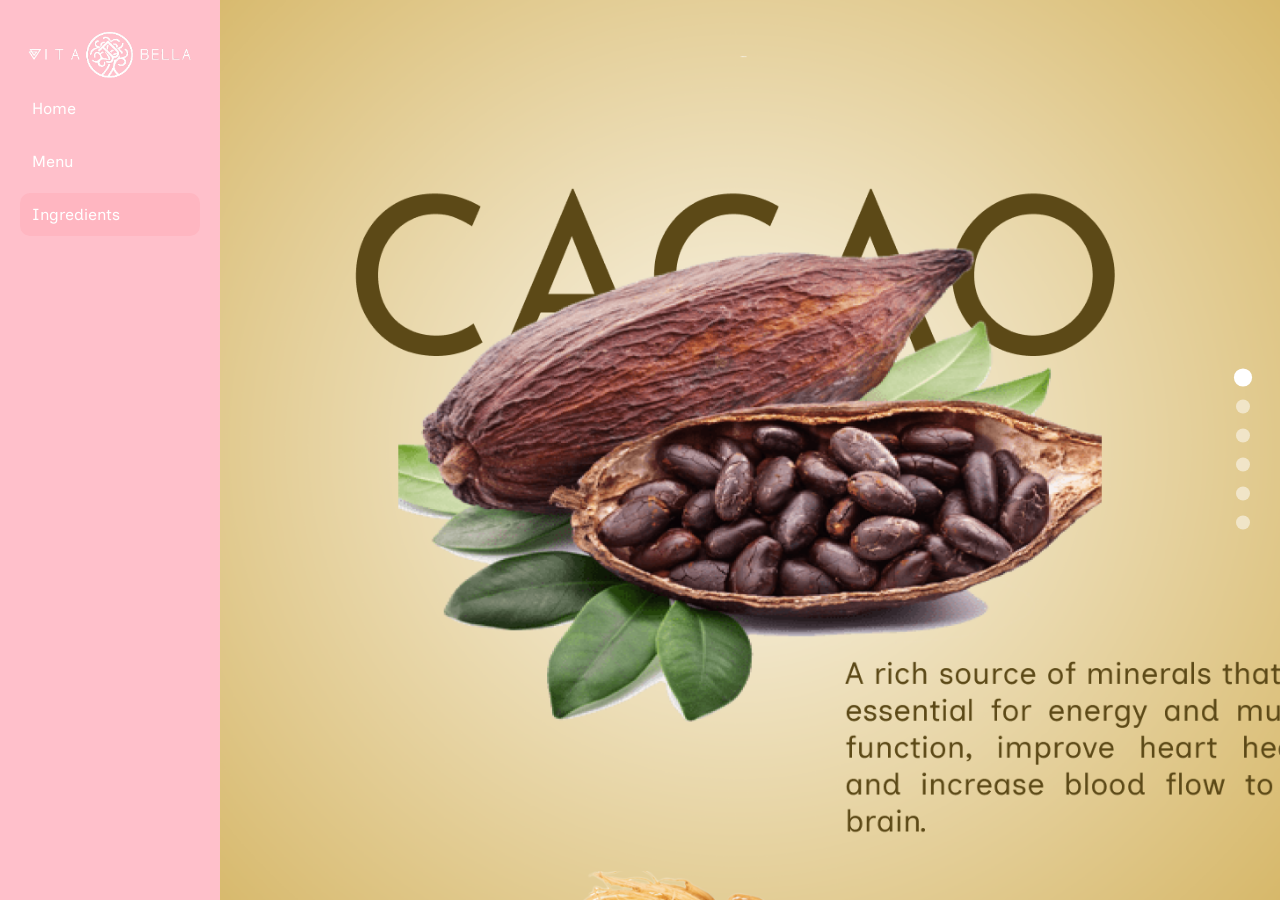
==== ingredients.html @ 22fc52ff "Add files via upload" ====
<!DOCTYPE html>
<html lang="en">
<head>
  <meta charset="UTF-8">
  <meta name="viewport" content="width=device-width, initial-scale=1.0">
  <title>Vita Bella Menu</title>
  <link rel="preconnect" href="https://fonts.googleapis.com">
  <link rel="preconnect" href="https://fonts.gstatic.com" crossorigin>
  <link href="https://fonts.googleapis.com/css2?family=Inclusive+Sans:ital,wght@0,300..700;1,300..700&display=swap" rel="stylesheet">
  <link rel="stylesheet" href="ingredients.css">
</head>
<body>

<aside class="menu-sidebar">
    <img class="logo" src="Vita Bella Logo.png" alt="Vita Bella Logo">

    <nav>
        <ul>
            <li><a href="index.html">Home</a></li>
            <li><a href="menu.html">Menu</a></li>
            <li class="active"><a href="ingredients.html">Ingredients</a></li>
        </ul>
    </nav>
</aside>

<main class="main">
    <section class="ingredients-slider">

        <div class="slides">

            <div class="slide active">
                <img src="Cacao Page.png" alt="Cacao">
            </div>

            <div class="slide">
                <img src="Ginseng Page.png" alt="Ginseng">
            </div>

            <div class="slide">
                <img src="Stevia Page.png" alt="Stevia">
            </div>

            <div class="slide">
                <img src="Moringa Page.png" alt="Moringa">
            </div>
            
            <div class="slide">
                <img src="Green tea Page.png" alt="Green Tea">
            </div>

            <div class="slide">
                <img src="Powder Page.png" alt="Glutathione Collagen Carnitine Powder">
            </div>
        </div>

        <div class="slider-nav">
            <button class="nav-dot active"></button>
            <button class="nav-dot"></button>
            <button class="nav-dot"></button>
            <button class="nav-dot"></button>
            <button class="nav-dot"></button>
            <button class="nav-dot"></button>
        </div>
        
    </section>
</main>

<script src="ingredients.js"></script>
</body>
---- ingredients.css ----
* {
    margin: 0;
    padding: 0;
    box-sizing: border-box;
    font-family: Inclusive Sans, sans-serif;
}

body {
    display: flex;
    background: #f5f1ea;
}

.menu-sidebar {
    width: 220px;
    height: 100vh;
    background: pink;
    color: white;
    position: fixed;
    left: 0;
    top: 0;
    padding: 20px;
}

.logo {
    height: 63px;
    width: auto;
    object-fit: contain;
}

.menu-sidebar ul {
    list-style: none;
}

.menu-sidebar li {
    padding: 12px;
    margin-bottom: 10px;
    cursor: pointer;
    border-radius: 10px;
    transition: 0.3s;
}

.menu-sidebar li:hover {
    background: rgba(255,255,255,0.1);
}

.menu-sidebar li.active {
    background: lightpink
}

a{
    text-decoration: none;
}

a:link, a:visited {
    color: white;
}

.main {
    margin-left: 220px;
    width: calc(100% - 220px);
    height: 100vh;
    overflow: hidden;
    position: relative;
}

.ingredients-slider {
    width: 100%;
    height: 100vh;
    overflow: hidden;
    position: relative;
}

.slides {
    display: flex;
    flex-direction: column;
    width: 100%;
    height: 100%;
    transition: transform 1s cubic-bezier(0.77, 0, 0.175, 1);
}

.slide {
    width: 100%;
    height: 100vh;
    flex-shrink: 0;
    display: flex;
    justify-content: center;
    align-items: center;
    overflow: hidden;
}

.slide img {
    width: 100%;
    height: 100%;
    object-fit: cover;
    display: block;
}

.slider-nav {
    position: absolute;
    right: 30px;
    top: 50%;
    transform: translateY(-50%);
    display: flex;
    flex-direction: column;
    gap: 15px;
    z-index: 10;
}

.nav-dot {
    width: 14px;
    height: 14px;
    border-radius: 50%;
    border: none;
    background: rgba(255,255,255,0.5);
    cursor: pointer;
    transition: 0.3s;
}

.nav-dot.active {
    background: white;
    transform: scale(1.3);
}
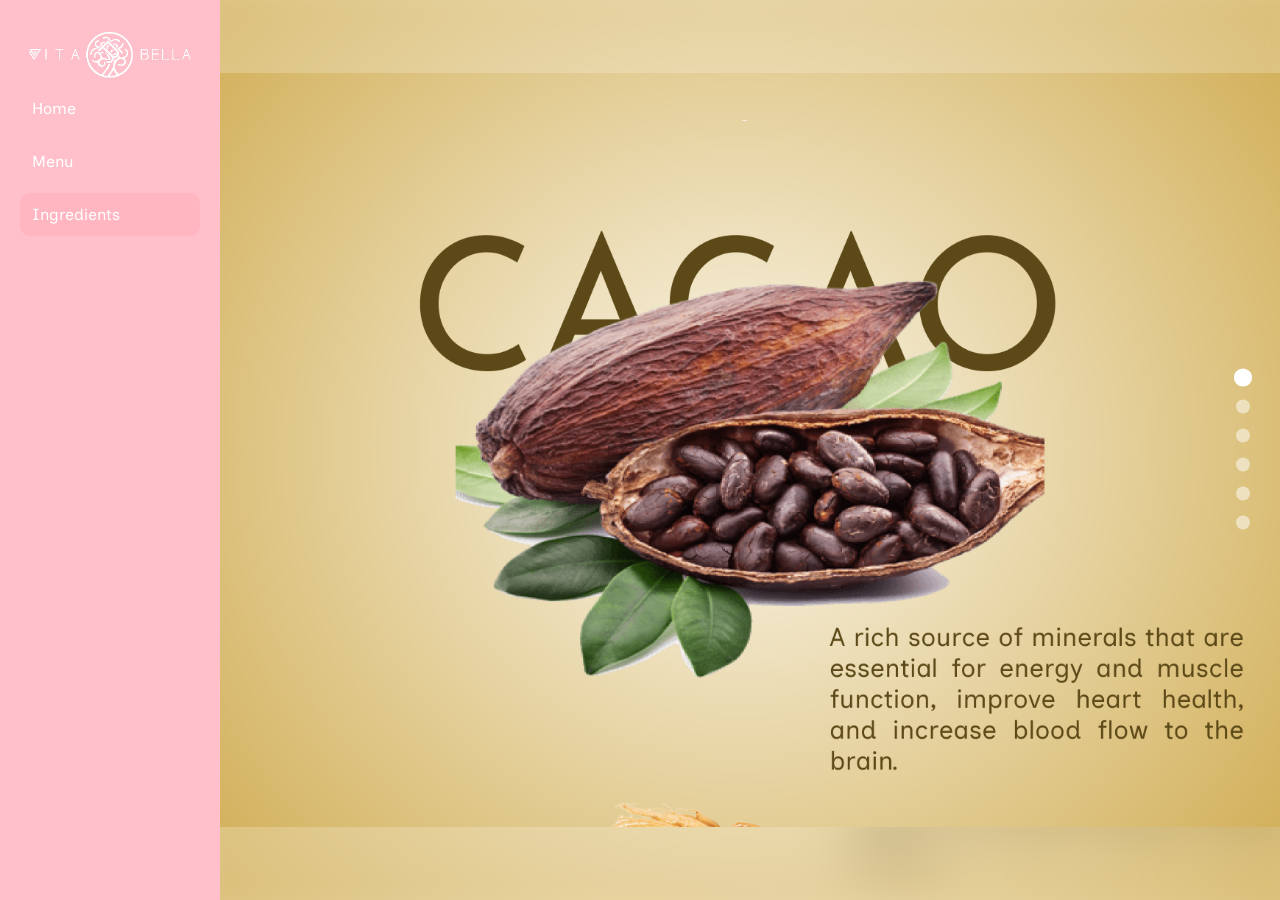
==== commit b4558dd7: "Update ingredients.html Updated the title and content of the ingredients page." ====
--- a/ingredients.html
+++ b/ingredients.html
@@ -3,7 +3,7 @@
 <head>
   <meta charset="UTF-8">
   <meta name="viewport" content="width=device-width, initial-scale=1.0">
-  <title>Vita Bella Menu</title>
+  <title>Vita Bella Ingredients</title>
   <link rel="preconnect" href="https://fonts.googleapis.com">
   <link rel="preconnect" href="https://fonts.gstatic.com" crossorigin>
   <link href="https://fonts.googleapis.com/css2?family=Inclusive+Sans:ital,wght@0,300..700;1,300..700&display=swap" rel="stylesheet">
@@ -28,27 +28,27 @@
 
         <div class="slides">
 
-            <div class="slide active">
+            <div class="slide active" style="--bg-image: url('Cacao Page.png');">
                 <img src="Cacao Page.png" alt="Cacao">
             </div>
 
-            <div class="slide">
+            <div class="slide" style="--bg-image: url('Ginseng Page.png');">
                 <img src="Ginseng Page.png" alt="Ginseng">
             </div>
 
-            <div class="slide">
+            <div class="slide" style="--bg-image: url('Stevia Page.png');">
                 <img src="Stevia Page.png" alt="Stevia">
             </div>
 
-            <div class="slide">
+            <div class="slide" style="--bg-image: url('Moringa Page.png');">
                 <img src="Moringa Page.png" alt="Moringa">
             </div>
             
-            <div class="slide">
+            <div class="slide" style="--bg-image: url('Green tea Page.png');">
                 <img src="Green tea Page.png" alt="Green Tea">
             </div>
 
-            <div class="slide">
+            <div class="slide" style="--bg-image: url('Powder Page.png');">
                 <img src="Powder Page.png" alt="Glutathione Collagen Carnitine Powder">
             </div>
         </div>
@@ -66,4 +66,4 @@
 </main>
 
 <script src="ingredients.js"></script>
-</body>+</body>
--- a/ingredients.css
+++ b/ingredients.css
@@ -80,19 +80,36 @@
 
 .slide {
     width: 100%;
-    height: 100vh;
+    height: 100%;
     flex-shrink: 0;
     display: flex;
     justify-content: center;
     align-items: center;
+    position: relative;
     overflow: hidden;
 }
 
+.slide::before {
+    content: "";
+    position: absolute;
+    inset: 0;
+
+    background-image: var(--bg-image);
+    background-size: cover;
+    background-position: center;
+
+    filter: blur(25px);
+    transform: scale(1.1);
+
+    z-index: 0;
+}
+
 .slide img {
+    position: relative;
+    z-index: 1;
     width: 100%;
     height: 100%;
-    object-fit: cover;
-    display: block;
+    object-fit: contain;
 }
 
 .slider-nav {
@@ -119,4 +136,4 @@
 .nav-dot.active {
     background: white;
     transform: scale(1.3);
-}+}
